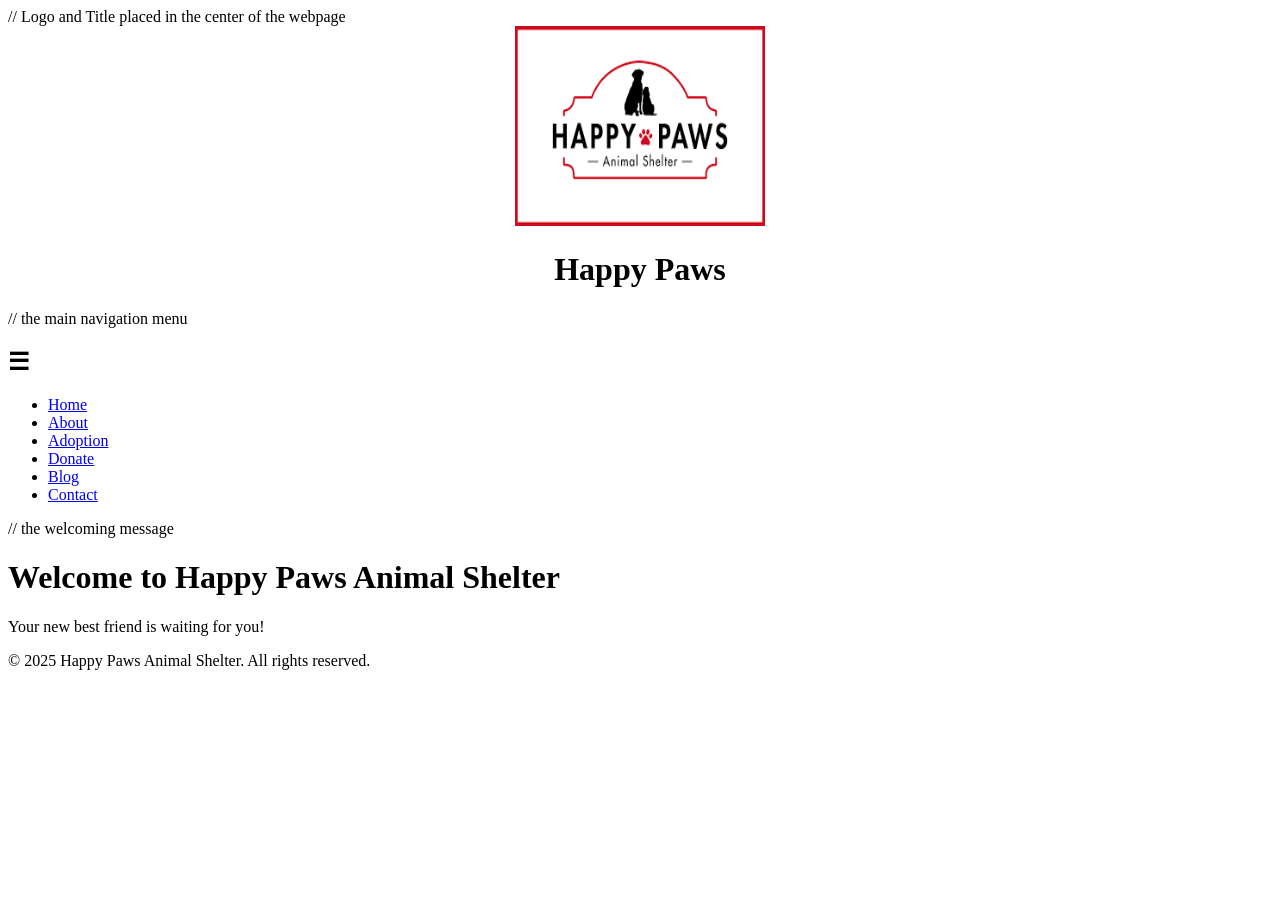
==== index.html @ f2ce600b "first commit" ====
<!DOCTYPE html>
<html lang="en">
<head>
    <meta charset="UTF-8">
    <meta name="viewport" content="width=device-width, initial-scale=1.0">
    <title>HAPPY PAWS ANIMAL SHELTER HOME PAGE</title>
</head>
<body>
    <header>
        // Logo and Title placed in the center of the webpage
        <center>
            <img src="_images/happy_paws_logo.png" alt="Happy Paws Logo" class="logo" width="250" height="200">
            <h1 class="logo">Happy Paws</h1>
        </center>
    <nav> 
        // the main navigation menu 
        <h1 class="menu-toggle">☰</h1>
        <ul>
            <li><a href="index.html">Home</a></li>
        <li><a href="about.html">About</a></li>
        <li><a href="adoption.html">Adoption</a></li>
        <li><a href="donate.html">Donate</a></li>
        <li><a href="blog.html">Blog</a></li>
        <li><a href="contact_us.html">Contact</a></li>
        <ul>
    </nav>
    </header>
    <main>
        // the welcoming message 
        <h1>Welcome to Happy Paws Animal Shelter</h1>
        <p>Your new best friend is waiting for you!</p>
    </main>
    <footer>
        <p>&copy; 2025 Happy Paws Animal Shelter. All rights reserved.</p>
    </footer>
    <script src="assets/js/main.js"></script>
</body>
</html>
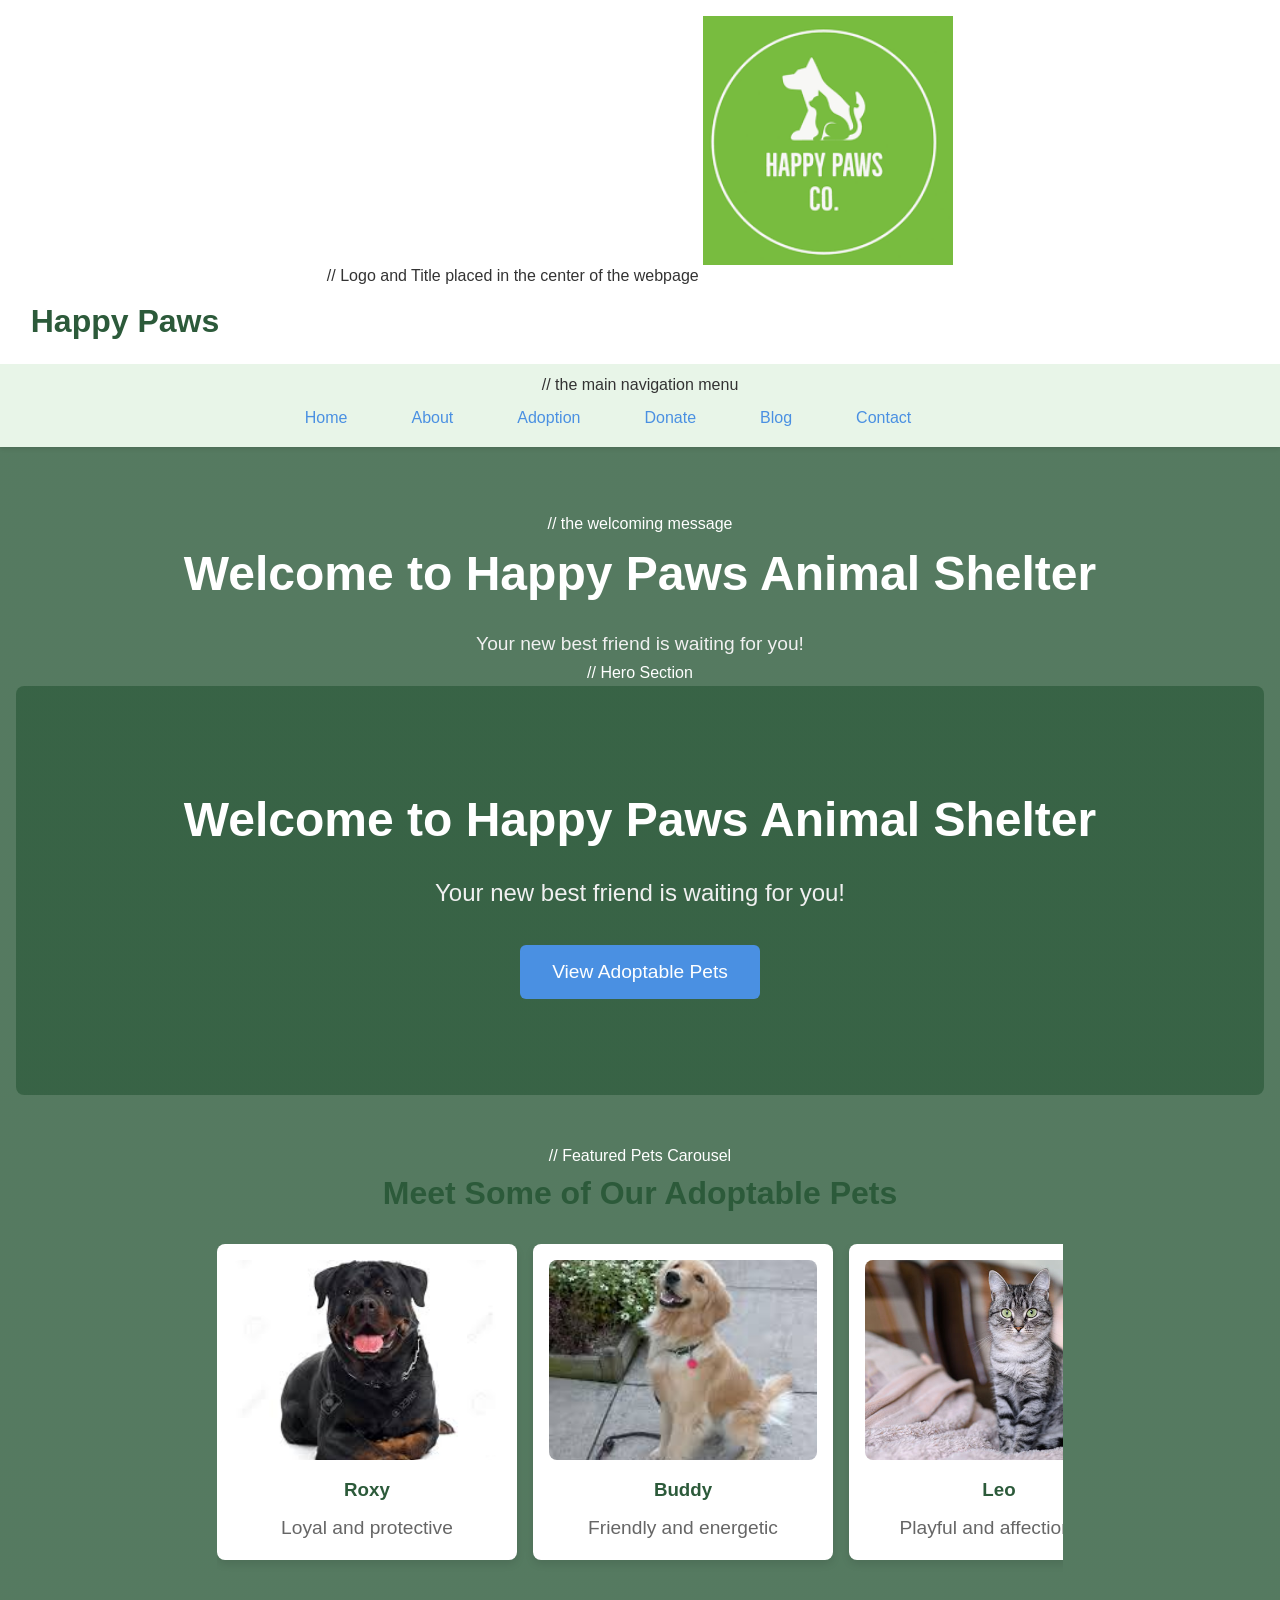
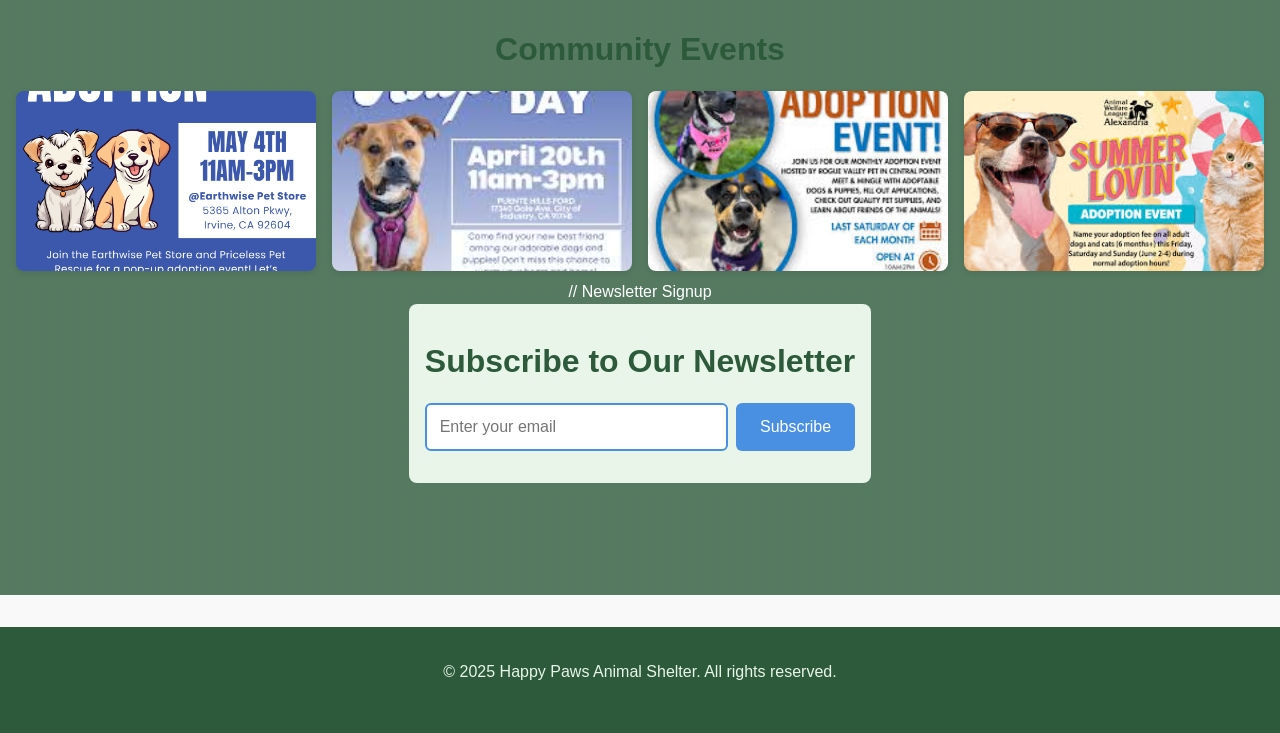
==== commit 83f20d62: "Add new styles and structure for contact, donate, and index pages; update blog and donation sections" ====
--- a/index.html
+++ b/index.html
@@ -4,19 +4,21 @@
     <meta charset="UTF-8">
     <meta name="viewport" content="width=device-width, initial-scale=1.0">
     <title>HAPPY PAWS ANIMAL SHELTER HOME PAGE</title>
+    <link rel="stylesheet" href="assets/css/style-index.css">
 </head>
+
 <body>
     <header>
         // Logo and Title placed in the center of the webpage
-        <center>
-            <img src="_images/happy_paws_logo.png" alt="Happy Paws Logo" class="logo" width="250" height="200">
+        
+            <img src="assets/_images/new happypawslogo.png" alt="Happy Paws Logo" class="logo" width="250" height="200">
             <h1 class="logo">Happy Paws</h1>
-        </center>
+        
     <nav> 
         // the main navigation menu 
-        <h1 class="menu-toggle">☰</h1>
+        <button class="menu-toggle">☰</button>
         <ul>
-            <li><a href="index.html">Home</a></li>
+        <li><a href="index.html">Home</a></li>
         <li><a href="about.html">About</a></li>
         <li><a href="adoption.html">Adoption</a></li>
         <li><a href="donate.html">Donate</a></li>
@@ -29,6 +31,55 @@
         // the welcoming message 
         <h1>Welcome to Happy Paws Animal Shelter</h1>
         <p>Your new best friend is waiting for you!</p>
+        // Hero Section
+<section class="hero">
+  <ul class="hero-text">
+    <li><h1>Welcome to Happy Paws Animal Shelter</h1></li>
+    <li><p>Your new best friend is waiting for you!</p></li>
+    <li><button onclick="window.location.href='adoption.html'">View Adoptable Pets</button></li>
+  </ul>
+</section>
+
+  // Featured Pets Carousel
+<section class="featured-pets">
+  <h2>Meet Some of Our Adoptable Pets</h2>
+  <ul class="carousel">
+    <li class="pet-card">
+      <img src="assets/_images/rottweiler.jpeg" alt="Roxy the Rottweiler">
+      <h3>Roxy</h3>
+      <p>Loyal and protective</p>
+    </li>
+    <li class="pet-card">
+      <img src="assets/_images/golden_retiever.jpeg" alt="Buddy the Golden Retriever">
+      <h3>Buddy</h3>
+      <p>Friendly and energetic</p>
+    </li>
+    <li class="pet-card">
+      <img src="assets/_images/leothecat.jpg" alt="Leo the Cat">
+      <h3>Leo</h3>
+      <p>Playful and affectionate</p>
+    </li>
+  </ul>
+</section>
+<section class="community-events"> </section>
+  <h2>Community Events</h2>
+  <ul class="gallery-grid">
+    <li><img src="assets/_images/event1.png" alt="Adoption event 1"></li>
+    <li><img src="assets/_images/event2.jpeg" alt="Adoption event 2"></li>
+    <li><img src="assets/_images/event3.jpeg" alt="Volunteer day"></li>
+    <li><img src="assets/_images/event4.jpeg" alt="Pet playtime"></li>
+  </ul>
+</section>
+
+// Newsletter Signup
+<section class="newsletter">
+  <h2>Subscribe to Our Newsletter</h2>
+  <form id="newsletter-form">
+    <input type="email" placeholder="Enter your email" required>
+    <button type="submit">Subscribe</button>
+  </form>
+</section>
+
     </main>
     <footer>
         <p>&copy; 2025 Happy Paws Animal Shelter. All rights reserved.</p>
--- a/assets/css/style-index.css
+++ b/assets/css/style-index.css
@@ -0,0 +1,357 @@
+/* style-index.css - Happy Paws Index (Home) Page
+   Tailored for welcoming hero layout. Includes shared header/footer.
+*/
+
+/* CSS Reset and Base Styles */
+* {
+    margin: 0;
+    padding: 0;
+    box-sizing: border-box;
+}
+
+html {
+    font-size: 16px;
+    scroll-behavior: smooth;
+}
+
+body {
+    font-family: 'Arial', sans-serif;
+    line-height: 1.6;
+    color: #333;
+    background-color: #f9f9f9;
+}
+
+/* Typography */
+h1, h2, h3, h4, h5, h6 {
+    font-weight: 600;
+    margin-bottom: 0.5em;
+    color: #2c5a3a; /* Forest green */
+}
+
+h1 { font-size: 2.5rem; }
+h2 { font-size: 2rem; }
+
+p {
+    margin-bottom: 1em;
+}
+
+a {
+    color: #4a90e2; /* Soft blue */
+    text-decoration: none;
+    transition: color 0.3s ease;
+}
+
+a:hover {
+    color: #2c5a3a;
+    text-decoration: underline;
+}
+
+ul {
+    list-style: none;
+}
+
+button {
+    background-color: #4a90e2;
+    color: #fff;
+    border: none;
+    padding: 0.8rem 1.5rem;
+    border-radius: 5px;
+    cursor: pointer;
+    font-size: 1rem;
+    transition: background-color 0.3s ease;
+}
+
+button:hover {
+    background-color: #357abd;
+}
+
+/* Header (Shared) */
+header {
+    background-color: #fff;
+    box-shadow: 0 2px 4px rgba(0, 0, 0, 0.1);
+    position: sticky;
+    top: 0;
+    z-index: 100;
+    text-align: center;
+}
+
+header img.logo, header h1.logo {
+    margin: 1rem 0;
+    max-width: 250px;
+    height: auto;
+}
+
+header h1.logo {
+    font-size: 2rem;
+    color: #2c5a3a;
+    margin-top: 0.5rem;
+}
+
+nav {
+    background-color: #e8f5e8; /* Light green */
+    padding: 0.5rem 0;
+}
+
+.menu-toggle {
+    display: none;
+    background: none;
+    border: none;
+    font-size: 1.5rem;
+    cursor: pointer;
+    padding: 0.5rem;
+    color: #2c5a3a;
+}
+
+nav ul {
+    display: flex;
+    justify-content: center;
+    gap: 2rem;
+    margin: 0;
+    padding: 0.5rem 1rem;
+}
+
+nav ul li a {
+    padding: 0.5rem 1rem;
+    border-radius: 4px;
+    transition: background-color 0.3s ease;
+    font-weight: 500;
+}
+
+nav ul li a:hover {
+    background-color: #fff;
+    color: #2c5a3a;
+}
+
+/* Main: Hero Welcome Section (Index-Specific) */
+main {
+    background: linear-gradient(rgba(44, 90, 58, 0.8), rgba(44, 90, 58, 0.8)), url('path/to/hero-image.jpg') center/cover no-repeat;
+    /* Replace with actual hero image, e.g., shelter photo */
+    color: #fff;
+    padding: 4rem 1rem;
+    min-height: 60vh;
+    display: flex;
+    flex-direction: column;
+    justify-content: center;
+    text-align: center;
+}
+
+main h1 {
+    color: #fff;
+    margin-bottom: 1rem;
+    font-size: 3rem;
+}
+
+main p {
+    font-size: 1.2rem;
+    color: #f0f0f0;
+    margin-bottom: 0;
+}
+
+/* Footer (Shared) */
+footer {
+    background-color: #2c5a3a;
+    color: #fff;
+    text-align: center;
+    padding: 2rem 1rem;
+    margin-top: 2rem;
+}
+
+footer p {
+    margin-bottom: 1rem;
+    color: #e8f5e8;
+}
+
+/* Responsive */
+@media (max-width: 768px) {
+    .menu-toggle { display: block; position: absolute; top: 1rem; right: 1rem; }
+    nav ul { display: none; flex-direction: column; width: 100%; background-color: #e8f5e8; }
+    nav ul.active { display: flex; }
+    nav ul li { border-bottom: 1px solid #d0e8d0; }
+    nav ul li a { display: block; text-align: center; padding: 1rem; }
+    header img.logo, header h1.logo { max-width: 200px; }
+    h1 { font-size: 2rem; }
+    main { padding: 2rem 1rem; min-height: 50vh; }
+}
+
+@media (max-width: 480px) {
+    html { font-size: 14px; }
+    main { padding: 1rem; }
+}
+
+/* Accessibility */
+:focus { outline: 2px solid #4a90e2; outline-offset: 2px; }
+@media (prefers-reduced-motion: reduce) { * { transition-duration: 0.01ms !important; scroll-behavior: auto !important; } }
+
+/* Print */
+@media print { body { background-color: #fff; color: #000; } header, footer, nav { display: none; } main { box-shadow: none; } }
+/* Hero Section */
+.hero {
+  background: linear-gradient(rgba(44, 90, 58, 0.7), rgba(44, 90, 58, 0.7)), url('assets/images/shelter-hero.jpg') center/cover no-repeat;
+  color: #fff;
+  padding: 6rem 1rem;
+  text-align: center;
+  border-radius: 8px;
+  margin-bottom: 3rem;
+}
+
+.hero-text h1 {
+  font-size: 3rem;
+  margin-bottom: 1rem;
+}
+
+.hero-text p {
+  font-size: 1.5rem;
+  margin-bottom: 2rem;
+}
+
+.hero-text button {
+  background-color: #4a90e2;
+  padding: 1rem 2rem;
+  font-size: 1.2rem;
+  border-radius: 6px;
+  border: none;
+  cursor: pointer;
+  transition: background-color 0.3s ease;
+}
+
+.hero-text button:hover {
+  background-color: #357abd;
+}
+
+/* Featured Pets Carousel */
+.featured-pets {
+  max-width: 1200px;
+  margin: 0 auto 3rem;
+  text-align: center;
+}
+
+.featured-pets h2 {
+  margin-bottom: 1.5rem;
+  color: #2c5a3a;
+}
+
+.carousel {
+  display: flex;
+  overflow-x: auto;
+  gap: 1rem;
+  padding-bottom: 1rem;
+  scroll-snap-type: x mandatory;
+}
+
+.pet-card {
+  flex: 0 0 300px;
+  background: #fff;
+  border-radius: 8px;
+  box-shadow: 0 4px 8px rgba(0,0,0,0.1);
+  scroll-snap-align: start;
+  padding: 1rem;
+  text-align: center;
+  transition: transform 0.3s ease;
+}
+
+.pet-card:hover {
+  transform: translateY(-5px);
+}
+
+.pet-card img {
+  width: 100%;
+  height: 200px;
+  object-fit: cover;
+  border-radius: 8px;
+}
+
+.pet-card h3 {
+  margin: 0.5rem 0;
+  color: #2c5a3a;
+}
+
+.pet-card p {
+  color: #666;
+}
+
+/* Events Gallery */
+.events-gallery {
+  max-width: 1200px;
+  margin: 0 auto 3rem;
+  text-align: center;
+}
+
+.events-gallery h2 {
+  margin-bottom: 1.5rem;
+  color: #2c5a3a;
+}
+
+.gallery-grid {
+  display: grid;
+  grid-template-columns: repeat(auto-fit, minmax(250px, 1fr));
+  gap: 1rem;
+}
+
+.gallery-grid img {
+  width: 100%;
+  height: 180px;
+  object-fit: cover;
+  border-radius: 8px;
+  box-shadow: 0 2px 6px rgba(0,0,0,0.1);
+}
+
+/* Newsletter Signup */
+.newsletter {
+  max-width: 600px;
+  margin: 0 auto 3rem;
+  text-align: center;
+  background-color: #e8f5e8;
+  padding: 2rem 1rem;
+  border-radius: 8px;
+}
+
+.newsletter h2 {
+  margin-bottom: 1rem;
+  color: #2c5a3a;
+}
+
+#newsletter-form {
+  display: flex;
+  justify-content: center;
+  gap: 0.5rem;
+}
+
+#newsletter-form input[type="email"] {
+  padding: 0.8rem;
+  font-size: 1rem;
+  border: 2px solid #4a90e2;
+  border-radius: 6px;
+  flex: 1;
+  max-width: 350px;
+}
+
+#newsletter-form button {
+  background-color: #4a90e2;
+  color: white;
+  border: none;
+  padding: 0.8rem 1.5rem;
+  font-size: 1rem;
+  border-radius: 6px;
+  cursor: pointer;
+  transition: background-color 0.3s ease;
+}
+
+#newsletter-form button:hover {
+  background-color: #357abd;
+}
+
+/* Responsive */
+@media (max-width: 768px) {
+  .carousel {
+    flex-wrap: nowrap;
+  }
+  #newsletter-form {
+    flex-direction: column;
+  }
+  #newsletter-form input, #newsletter-form button {
+    width: 100%;
+    max-width: none;
+  }
+}
+
+/* End of style-index.css */
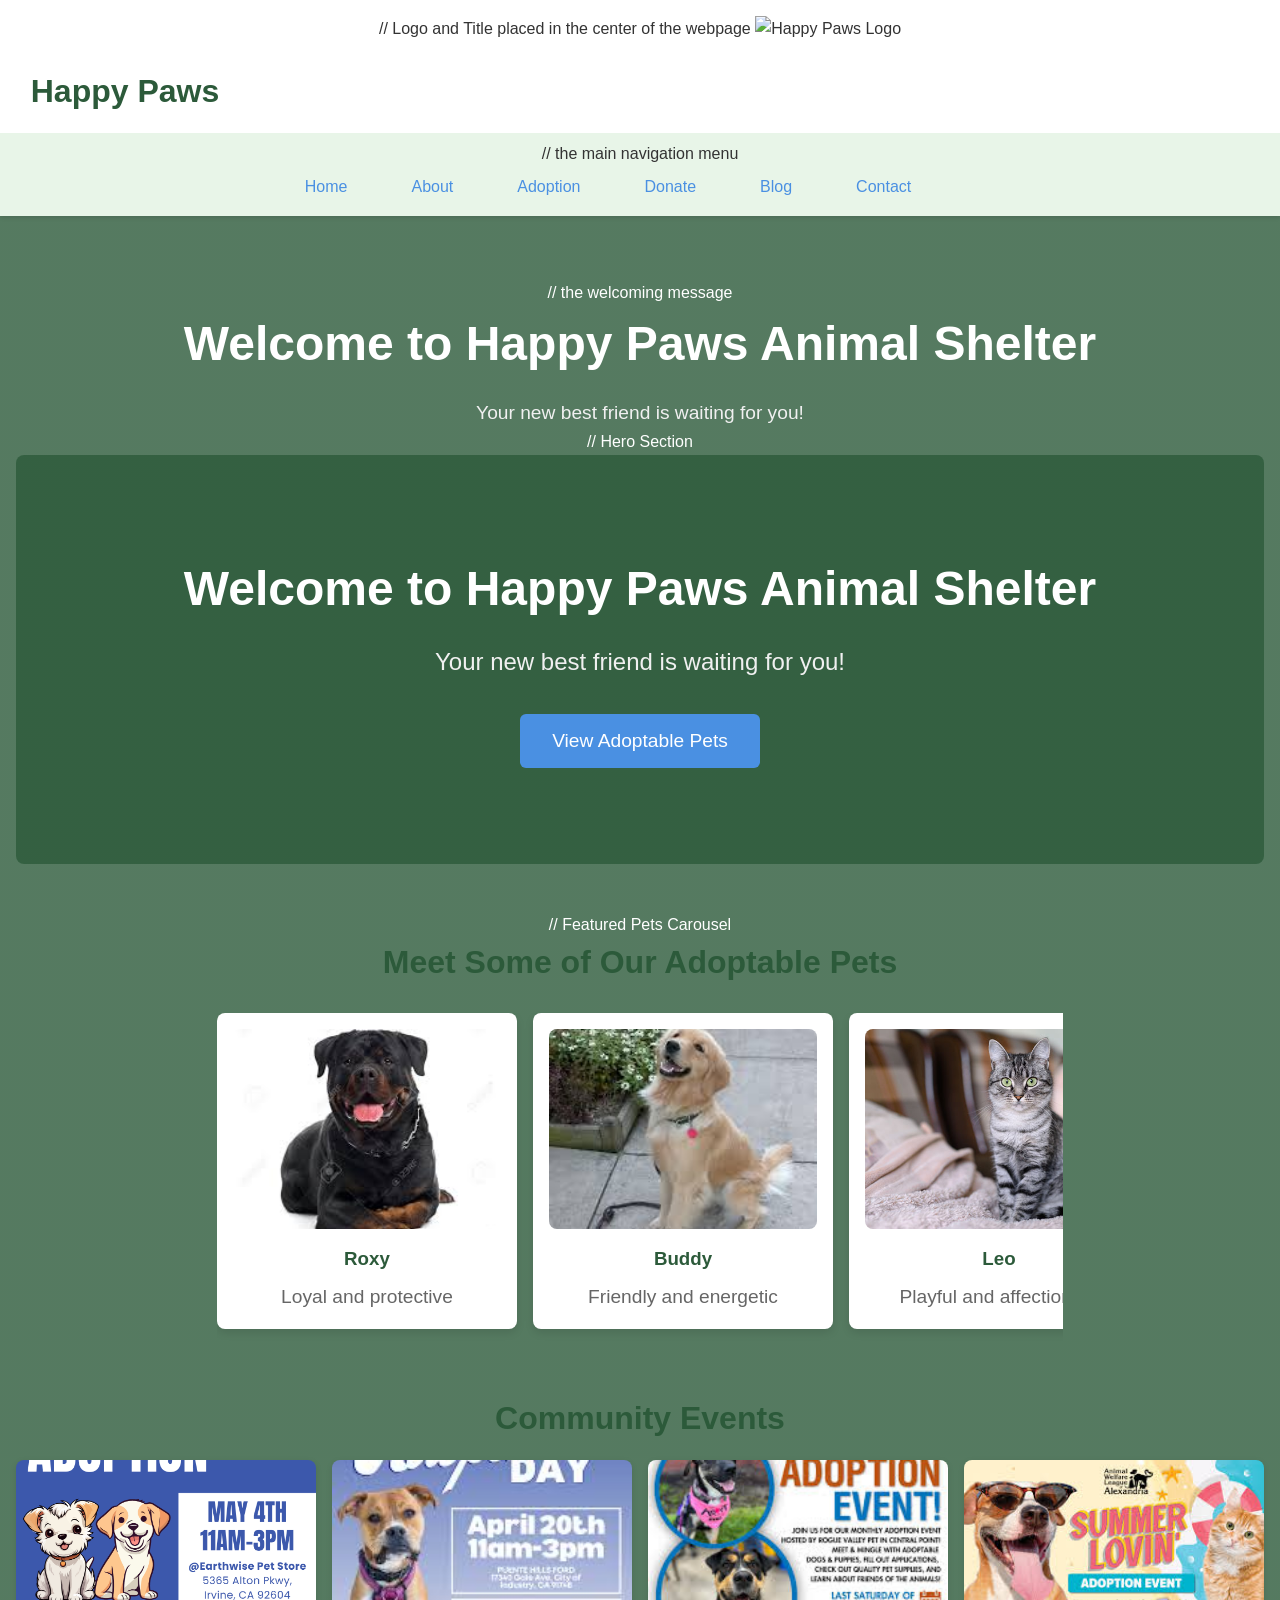
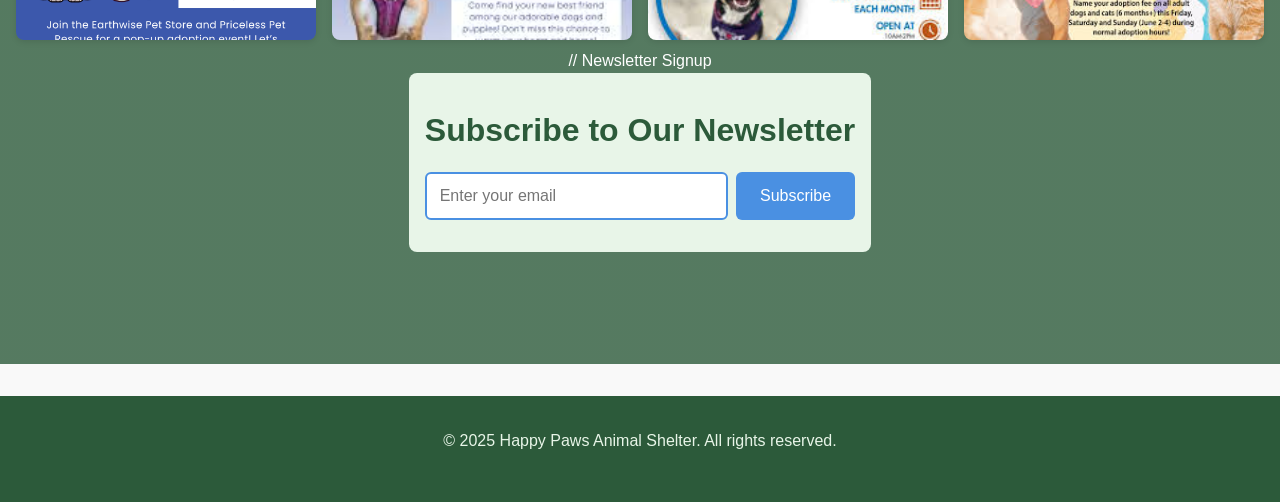
==== commit 7de9a3a0: "Add new styles and structure for contact, donate, and index pages; update blog and donation sections" ====
--- a/index.html
+++ b/index.html
@@ -11,7 +11,7 @@
     <header>
         // Logo and Title placed in the center of the webpage
         
-            <img src="assets/_images/new happypawslogo.png" alt="Happy Paws Logo" class="logo" width="250" height="200">
+            <img src="assets/_images/new-happypaws-logo.png" alt="Happy Paws Logo" class="logo" width="250" height="200">
             <h1 class="logo">Happy Paws</h1>
         
     <nav> 
@@ -61,7 +61,7 @@
     </li>
   </ul>
 </section>
-<section class="community-events"> </section>
+<section class="community-events">
   <h2>Community Events</h2>
   <ul class="gallery-grid">
     <li><img src="assets/_images/event1.png" alt="Adoption event 1"></li>
--- a/assets/css/style-index.css
+++ b/assets/css/style-index.css
@@ -124,8 +124,8 @@
 
 /* Main: Hero Welcome Section (Index-Specific) */
 main {
-    background: linear-gradient(rgba(44, 90, 58, 0.8), rgba(44, 90, 58, 0.8)), url('path/to/hero-image.jpg') center/cover no-repeat;
-    /* Replace with actual hero image, e.g., shelter photo */
+    background: linear-gradient(rgba(44, 90, 58, 0.8), rgba(44, 90, 58, 0.8)), url('../images/shelter-hero.jpg') center/cover no-repeat;
+    /* Uses the actual hero image from assets/images/shelter-hero.jpg */
     color: #fff;
     padding: 4rem 1rem;
     min-height: 60vh;
@@ -186,7 +186,7 @@
 @media print { body { background-color: #fff; color: #000; } header, footer, nav { display: none; } main { box-shadow: none; } }
 /* Hero Section */
 .hero {
-  background: linear-gradient(rgba(44, 90, 58, 0.7), rgba(44, 90, 58, 0.7)), url('assets/images/shelter-hero.jpg') center/cover no-repeat;
+  background: linear-gradient(rgba(44, 90, 58, 0.8), rgba(44, 90, 58, 0.8)), url('../images/shelter-hero.jpg') center/cover no-repeat;
   color: #fff;
   padding: 6rem 1rem;
   text-align: center;
